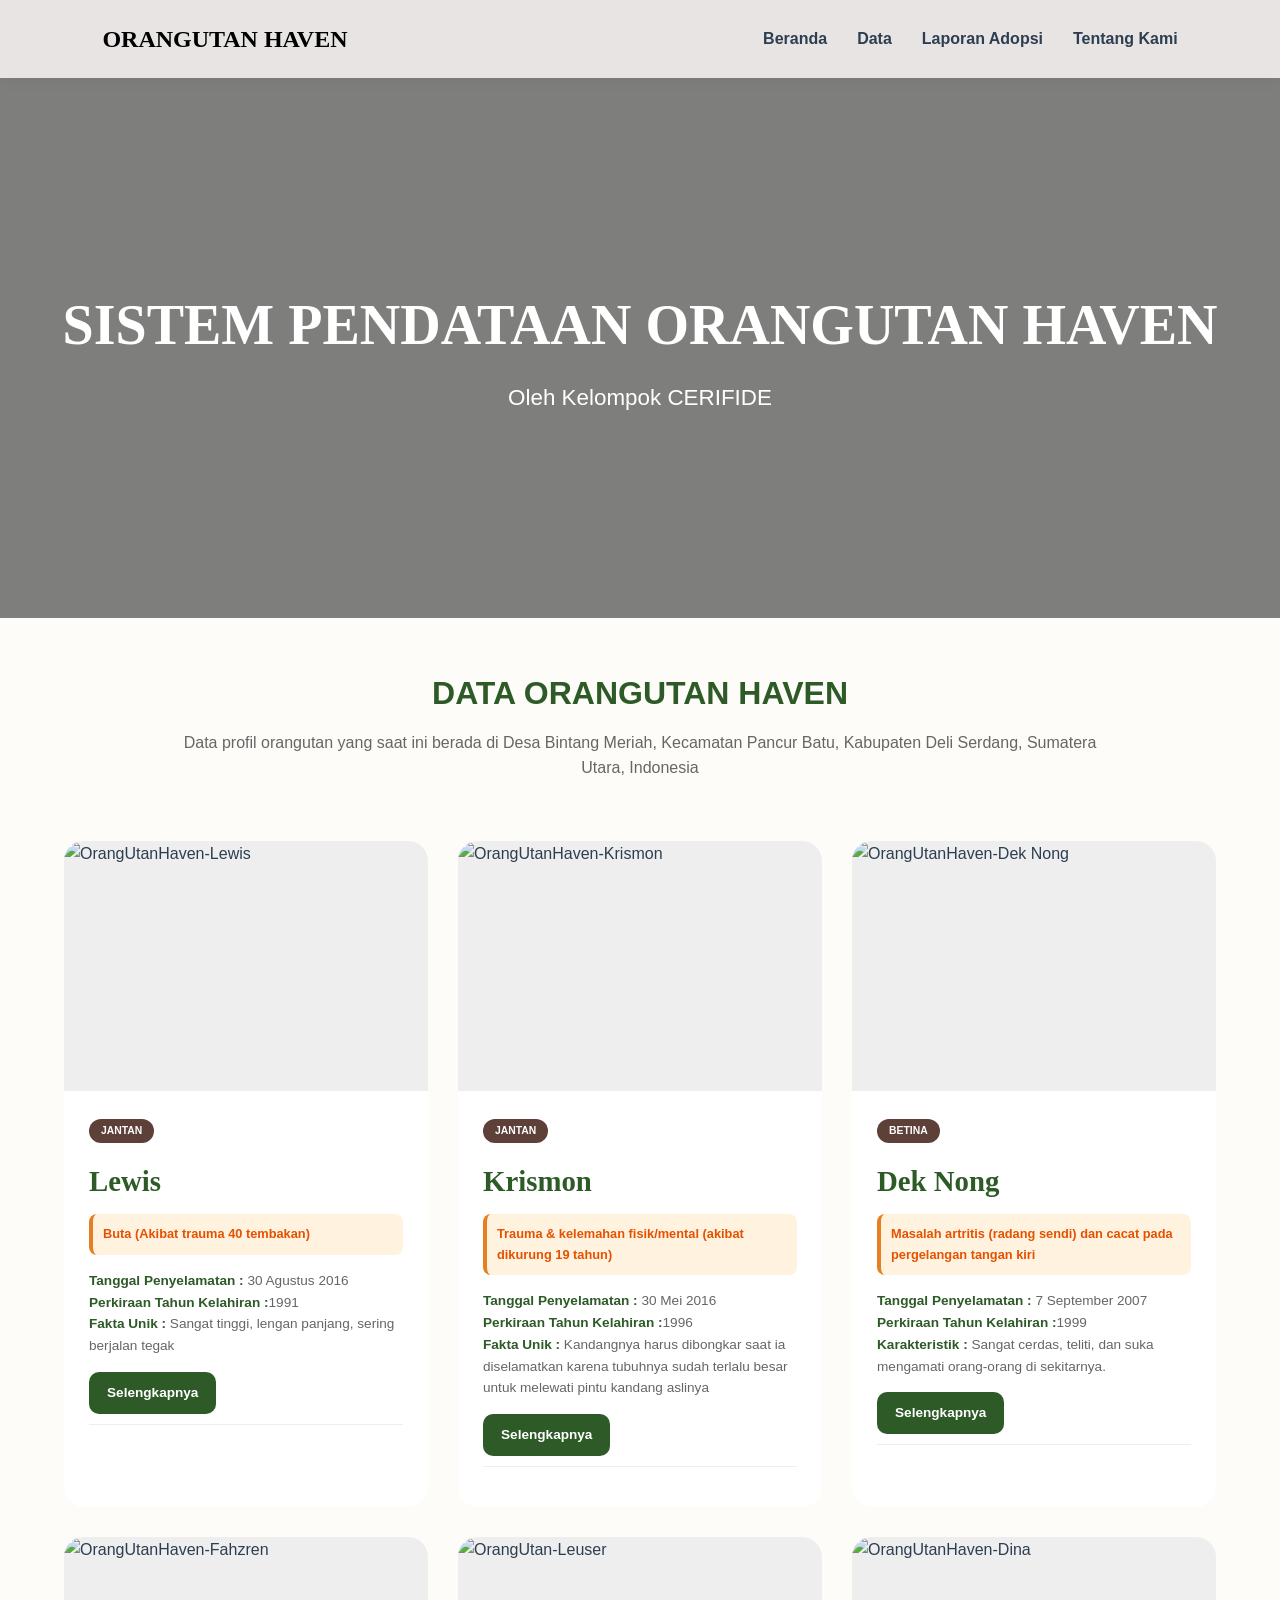
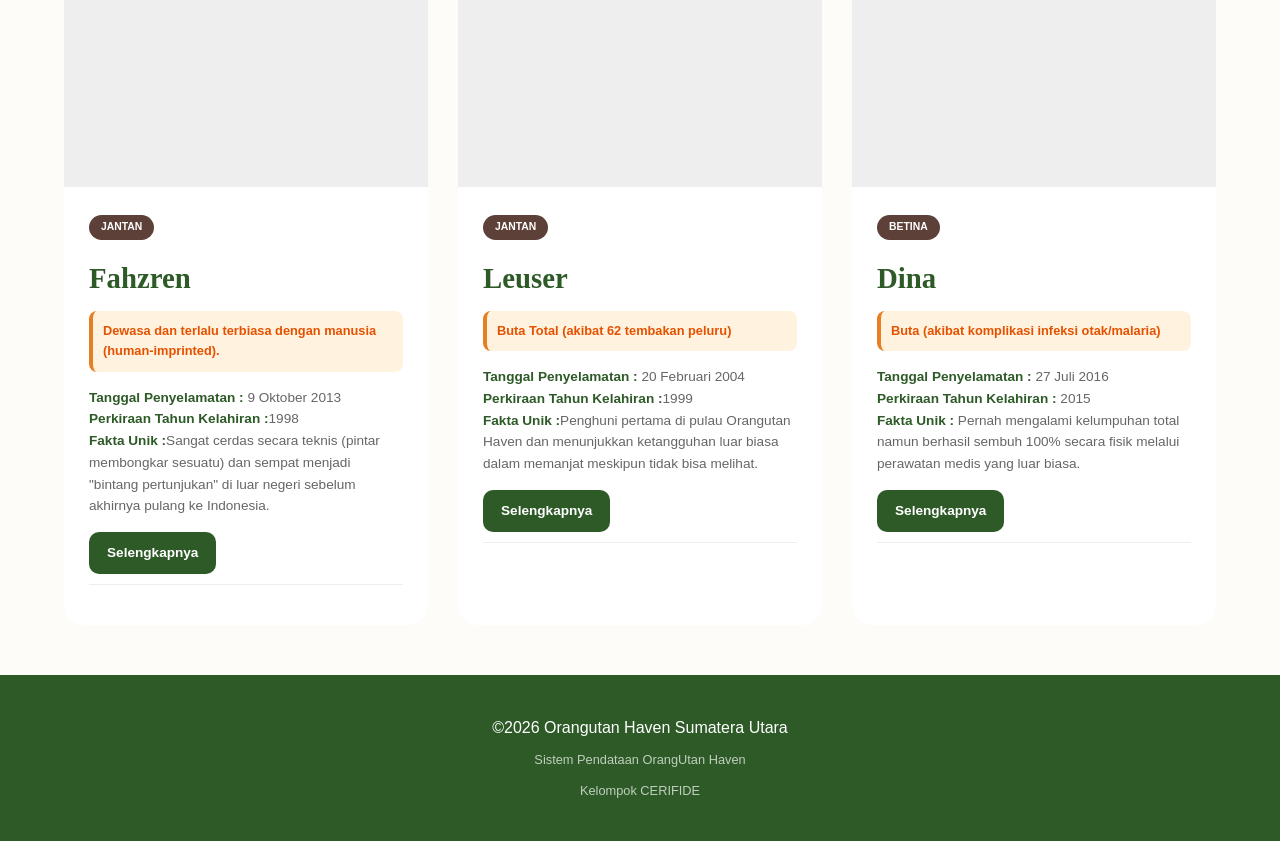
==== index.html @ 60b12d13 "Add files via upload" ====
<!DOCTYPE html>
<html lang="en">
<head>
    <meta charset="UTF-8">
    <meta name="viewport" content="width=device-width, initial-scale=1.0">
    <title>BERANDA</title>

    <link rel="stylesheet" href="tes.css">

<body>
    <nav>
        <div class="logo">ORANGUTAN HAVEN</div>
        <ul class="nav-links">
            <li><a href="index.html">Beranda</a></li>
            <li><a href="index.html #DATA ORANGUTAN HAVEN">Data</a></li>
            <li><a href="LaporanAdopsi.html">Laporan Adopsi</a></li>
            <li><a href="tentangkami.html">Tentang Kami</a></li>
        </ul>
    </nav>

    <header class="hero">
        <h1>SISTEM PENDATAAN ORANGUTAN HAVEN</h1>
        <h2>Oleh Kelompok CERIFIDE</h2></p>
    </header>


    <div class="section-title">
            <h2 id="DATA ORANGUTAN HAVEN">DATA ORANGUTAN HAVEN</h2>
            <p>Data profil orangutan yang saat ini berada di Desa Bintang Meriah, Kecamatan Pancur Batu, Kabupaten Deli Serdang, Sumatera Utara, Indonesia</p>
        </div>

        <div class="grid-profiles">
            
            <div class="profile-card">
                <div class="profile-img-wrapper">
                    <img src="https://orangutanhaven.com/wp-content/uploads/brizy/imgs/Lewis-scaled-701x394x136x53x430x288x1773990435.jpg" alt="OrangUtanHaven-Lewis">
                </div>
                <div class="card-content">
                    <span class="gender-badge">Jantan</span>
                    <h3>Lewis</h3>
                    <div class="condition-box">Buta (Akibat trauma 40 tembakan) </div>
                    <div class="meta-info">
                        <p><b>Tanggal Penyelamatan :</b> 30 Agustus 2016</p>
                        <p><b>Perkiraan Tahun Kelahiran :</b>1991</p>
                        <p><b>Fakta Unik :</b> Sangat tinggi, lengan panjang, sering berjalan tegak</p>
                    <a href="Lewis.html">Selengkapnya</a>
                    </div>
                </div>
            </div>

            <div class="profile-card">
                <div class="profile-img-wrapper">
                    <img src="https://orangutanhaven.com/wp-content/uploads/2025/10/Krismon-scaled.jpg" alt="OrangUtanHaven-Krismon">
                </div>
                <div class="card-content">
                    <span class="gender-badge">Jantan</span>
                    <h3>Krismon</h3>
                    <div class="condition-box">Trauma & kelemahan fisik/mental (akibat dikurung 19 tahun)</div>
                    <div class="meta-info">
                        <p><b>Tanggal Penyelamatan :</b> 30 Mei 2016</p>
                        <p><b>Perkiraan Tahun Kelahiran :</b>1996</p>
                        <p><b>Fakta Unik :</b> Kandangnya harus dibongkar saat ia diselamatkan karena tubuhnya sudah terlalu besar untuk melewati pintu kandang aslinya</p>
                    <a href="Krismon.html">Selengkapnya</a>
                    </div>
                </div>
            </div>

            <div class="profile-card">
                <div class="profile-img-wrapper">
                    <img src="https://orangutanhaven.com/wp-content/uploads/2025/10/Dek-Nong-scaled.jpg" alt="OrangUtanHaven-Dek Nong">
                </div>
                <div class="card-content">
                    <span class="gender-badge">Betina</span>
                    <h3>Dek Nong</h3>
                    <div class="condition-box">Masalah artritis (radang sendi) dan cacat pada pergelangan tangan kiri</div>
                    <div class="meta-info">
                        <p><b>Tanggal Penyelamatan :</b> 7 September 2007</p>
                        <p><b>Perkiraan Tahun Kelahiran :</b>1999</p>
                        <p><b>Karakteristik :</b> Sangat cerdas, teliti, dan suka mengamati orang-orang di sekitarnya.</p>
                        <a href="DekNongg.html">Selengkapnya</a>
                    </div>
                </div>
            </div>

            <div class="profile-card">
                <div class="profile-img-wrapper">
                    <img src="https://orangutanhaven.com/wp-content/uploads/2025/10/Fahzren_Armin_Dett_6-scaled.jpg" alt="OrangUtanHaven-Fahzren">
                </div>
                <div class="card-content">
                    <span class="gender-badge">Jantan</span>
                    <h3>Fahzren</h3>
                    <div class="condition-box">Dewasa dan terlalu terbiasa dengan manusia (human-imprinted).</div>
                    <div class="meta-info">
                        <p><b>Tanggal Penyelamatan :</b> 9 Oktober 2013</p>
                        <p><b>Perkiraan Tahun Kelahiran :</b>1998</p>
                        <p><b>Fakta Unik :</b>Sangat cerdas secara teknis (pintar membongkar sesuatu) dan sempat menjadi "bintang pertunjukan" di luar negeri sebelum akhirnya pulang ke Indonesia.</p>
                    <a href="Fahzren.html">Selengkapnya</a>
                    </div>
                 </div>
            </div>

            <div class="profile-card">
                <div class="profile-img-wrapper">
                    <img src="https://orangutanhaven.com/wp-content/uploads/brizy/imgs/Leuser-Island-Haven23-scaled-778x519x174x116x430x287x1773990661.jpg" alt="OrangUtan-Leuser">
                </div>
                <div class="card-content">
                    <span class="gender-badge">Jantan</span>
                    <h3>Leuser</h3>
                    <div class="condition-box">Buta Total (akibat 62 tembakan peluru)</div>
                    <div class="meta-info">
                        <p><b>Tanggal Penyelamatan :</b> 20 Februari 2004</p>
                        <p><b>Perkiraan Tahun Kelahiran :</b>1999</p>
                        <p><b>Fakta Unik :</b>Penghuni pertama di pulau Orangutan Haven dan menunjukkan ketangguhan luar biasa dalam memanjat meskipun tidak bisa melihat.</p>
                    <a href="Leuser.html">Selengkapnya</a>
                    </div>
                 </div>
            </div>

            <div class="profile-card">
                <div class="profile-img-wrapper">
                    <img src="https://orangutanhaven.com/wp-content/uploads/2025/10/Dina-scaled.jpg" alt="OrangUtanHaven-Dina">
                </div>
                <div class="card-content">
                    <span class="gender-badge">Betina</span>
                    <h3>Dina</h3>
                    <div class="condition-box">Buta (akibat komplikasi infeksi otak/malaria)</div>
                    <div class="meta-info">
                        <p><b>Tanggal Penyelamatan :</b> 27 Juli 2016</p>
                        <p><b>Perkiraan Tahun Kelahiran :</b> 2015</p>
                        <p><b>Fakta Unik :</b> Pernah mengalami kelumpuhan total namun berhasil sembuh 100% secara fisik melalui perawatan medis yang luar biasa.</p>
                    <a href="Dina.html">Selengkapnya</a>
                    </div>
                 </div>
            </div>

        </div>
    </div>

    <footer>
        <p>©2026 Orangutan Haven Sumatera Utara</p>
        <p style="font-size: 0.8rem; margin-top: 10px; opacity: 0.7;">Sistem Pendataan OrangUtan Haven</p>
        <p style="font-size: 0.8rem; margin-top: 10px; opacity: 0.7;">Kelompok CERIFIDE</p>

    </footer>

</body>
</html>
---- tes.css ----
:root{
    --primary-green:#2d5a27;
    --earth-brown:#5d4037;
    --accent-orange:#e67e22;
    --light-bg:#fdfcf8;
    --text-dark:#2c3e50;
}

*{
    margin:0;
    padding:0;
    box-sizing:border-box;
}

body{
    font-family:'Montserrat',sans-serif;
    background-color:var(--light-bg);
    color:var(--text-dark);
    line-height:1.6;
}

/* =====================
   NAVBAR
===================== */

nav{
    display:flex;
    justify-content:space-between;
    align-items:center;
    padding:20px 8%;
    background:rgb(233,228,228);
    position:sticky;
    top:0;
    z-index:1000;
    box-shadow:0 2px 15px rgba(0,0,0,.05);
}

.logo{
    font-family:'Playfair Display',serif;
    font-weight:700;
    font-size:1.5rem;
    color:black;
}

.nav-links{
    list-style:none;
    display:flex;
}

.nav-links li{
    margin-left:30px;
}

.nav-links a{
    text-decoration:none;
    color:var(--text-dark);
    font-weight:600;
    transition:.3s;
}

.nav-links a:hover{
    color:var(--accent-orange);
}

/* =====================
   HERO
===================== */

.hero{
    height:60vh;
    background:
    linear-gradient(rgba(0,0,0,.5),rgba(0,0,0,.5)),
    url("https://www.orang-utans-in-not.org/wp-content/uploads/2022/03/orangutan-haven_sumatra_luftbild-1024x506.jpg");

    background-size:cover;
    background-position:center;

    display:flex;
    flex-direction:column;
    justify-content:center;
    align-items:center;

    color:white;
    text-align:center;
    padding:0 20px;
}

.hero h1{
    font-family:'Playfair Display',serif;
    font-size:3.5rem;
    margin-bottom:10px;
}

.hero h2{
    font-size:1.4rem;
    font-weight:400;
}

/* =====================
   JUDUL SECTION
===================== */

.section-title{
    text-align:center;
    max-width:1000px;
    margin:50px auto;
    padding:0 20px;
}

.section-title h2{
    color:var(--primary-green);
    font-size:2rem;
    margin-bottom:10px;
}

.section-title p{
    color:#666;
}

/* =====================
   GRID PROFILE
===================== */

.grid-profiles{
    width:90%;
    max-width:1400px;
    margin:0 auto 50px;

    display:grid;
    grid-template-columns:repeat(auto-fill,minmax(350px,1fr));
    gap:30px;
}

/* =====================
   CARD
===================== */

.profile-card{
    background:white;
    border-radius:20px;
    overflow:hidden;
    box-shadow:0 10px 30px rgba(0,0,0,.08);
    transition:.3s;
}

.profile-card:hover{
    transform:translateY(-10px);
}

/* =====================
   GAMBAR
===================== */

.profile-img-wrapper{
    width:100%;
    height:250px;
    overflow:hidden;
}

.profile-img-wrapper img{
    width:100%;
    height:100%;
    object-fit:cover;
    transition:.5s;
}

.profile-card:hover img{
    transform:scale(1.05);
}

/* =====================
   ISI CARD
===================== */

.card-content{
    padding:25px;
}

.card-content h3{
    font-family:'Playfair Display',serif;
    font-size:1.8rem;
    color:var(--primary-green);
    margin-bottom:10px;
}

.gender-badge{
    display:inline-block;
    background:var(--earth-brown);
    color:white;
    padding:4px 12px;
    border-radius:20px;
    font-size:.7rem;
    font-weight:700;
    text-transform:uppercase;
    margin-bottom:15px;
}

.condition-box{
    background:#fff3e0;
    color:#e65100;
    padding:10px;
    border-radius:8px;
    border-left:4px solid var(--accent-orange);
    font-size:.8rem;
    font-weight:600;
    margin-bottom:15px;
}

.meta-info{
    font-size:.85rem;
    color:#666;
    border-bottom:1px solid #eee;
    padding-bottom:10px;
}

.meta-info b{
    color:var(--primary-green);
}

/* =====================
   TOMBOL
===================== */

.meta-info a{
    display:inline-block;
    margin-top:15px;
    padding:10px 18px;
    background:var(--primary-green);
    color:white;
    text-decoration:none;
    border-radius:10px;
    font-weight:600;
    transition:.3s;
}

.meta-info a:hover{
    background:var(--accent-orange);
}

/* =====================
   FOOTER
===================== */

footer{
    background:var(--primary-green);
    color:white;
    text-align:center;
    padding:40px 20px;
}

/* =====================
   RESPONSIVE
===================== */

@media(max-width:992px){

    .grid-profiles{
        grid-template-columns:repeat(2,1fr);
    }
}

@media(max-width:768px){

    .hero h1{
        font-size:2.2rem;
    }

    .hero h2{
        font-size:1rem;
    }

    .grid-profiles{
        grid-template-columns:1fr;
    }

    .nav-links li{
        margin-left:15px;
    }
}


/* MAIN CONTENT - FORM SECTION */



        .container {



            max-width: 1000px;



            margin: -50px auto 50px;



            background: white;



            padding: 40px;



            



            display: flex;



            justify-content: center;



            border-radius: 15px;



            box-shadow: 0 20px 40px rgba(0,0,0,0.1);



        }







        .section-title {



            text-align: center;



            margin-bottom: 60px;



        }







        .section-title h5,



        .section-title h4 {



            margin: 10px;



            color: var(--primary-green);



            font-size: 2rem;



            margin-bottom: 10px;



        }







        /* FORM STYLING */



        .registration-form {



            display: grid;



            grid-template-columns: 1fr 1fr;



            gap: 25px;



        }







        .form-group {



            display: flex;



            flex-direction: column;



            width: 100%;



            position: fixed;



        }







        .form-group.full-width {



            grid-column: span 2;



        }







        label {



            font-weight: 700;



            margin-bottom: 8px;



            font-size: 0.85rem;



            text-transform: uppercase;



            letter-spacing: 1px;



            color: var(--earth-brown);



        }







        input, select, textarea {



            padding: 12px 15px;



            border: 2px solid #eee;



            border-radius: 8px;



            font-family: inherit;



            transition: 0.3s;



        }







        input:focus, select:focus, textarea:focus {



            border-color: var(--primary-green);



            outline: none;



            background-color: #f9fbf9;



        }











        /* DATA TABLE PREVIEW */



        .data-preview {



            margin-top: 50px;



            overflow-x: auto;



        }







        table {



            width: 100%;



            border-collapse: collapse;



            margin-top: 20px;



        }







        table th {



            background: #f4f7f4;



            color: var(--primary-green);



            text-align: left;



            padding: 15px;



            border-bottom: 2px solid var(--primary-green);



        }







        table td {



            padding: 15px;



            border-bottom: 1px solid #eee;



        }







        /* FOOTER */



        footer {



            background: var(--primary-green);



            color: white;



            text-align: center;



            padding: 40px 0;



            margin-top: 50px;



        }







        /* RESPONSIVE */



        @media (max-width: 768px) {



            .registration-form {



                grid-template-columns: 1fr;



            }



            .form-group.full-width {



                grid-column: span 1;



            }



            .hero h1 {



                font-size: 2.2rem;



            }



        }







        /* PROFILE GRID */



        .grid-profiles {



            display: grid;



            grid-template-columns: repeat(auto-fill, minmax(350px, 1fr));



            gap: 30px;



        }







        .profile-card {



            background: white;



            border-radius: 20px;



            overflow: hidden;



            box-shadow: var(--shadow);



            display: flex;



            flex-direction: column;



            transition: transform 0.3s ease;



        }







        .profile-card:hover { transform: translateY(-10px); }







        /* GAMBAR PROFIL */



        .profile-img-wrapper {



            width: 100%;



            height: 250px;



            overflow: hidden;



            background: #eee;



        }







        .profile-img-wrapper img {



            width: 100%;



            height: 100%;



            object-fit: cover;



            transition: 0.5s;



        }







        .profile-card:hover img { transform: scale(1.05); }







        .card-content { padding: 25px; }







        .card-content h3 { font-family: 'Playfair Display', serif; font-size: 1.8rem; color: var(--primary-green); margin-bottom: 10px; }







        .gender-badge {



            display: inline-block;



            font-size: 0.65rem;



            background: var(--earth-brown);



            color: white;



            padding: 4px 12px;



            border-radius: 20px;



            text-transform: uppercase;



            font-weight: 700;



            margin-bottom: 15px;



        }







        .condition-box {



            background: #fff3e0;



            color: #e65100;



            padding: 10px;



            border-radius: 8px;



            font-size: 0.8rem;



            font-weight: 600;



            margin-bottom: 15px;



            border-left: 4px solid var(--accent-orange);



        }







        .meta-info { font-size: 0.85rem; margin-bottom: 15px; color: #666; border-bottom: 1px solid #eee; padding-bottom: 10px; }



        .meta-info b { color: var(--primary-green); }







        .story-text { font-size: 0.9rem; color: #444; text-align: justify; line-height: 1.6; }















/* CARD INFORMATION */



.info-card {



    width: 80%;



    margin: 30px auto;



    margin-top: 30px;



    margin-bottom: 30px;



    padding: 30px;



    background: #f9f9f9;



    border-radius: 15px;



    text-align: center;



    border: 2px solid #ddd;



}







/* BUTTON ADOPSI */



.btn-adopsi {



    display: inline-block;



    margin-top: 20px;



    padding: 12px 25px;



    border: 2px solid #5a7cff;



    color: #5a7cff;



    text-decoration: none;



    border-radius: 10px;

    font-weight: bold;
    transition: 0.3s;
}
.btn-adopsi:hover {
    background: #5a7cff;
    color: white;
}
        .btn-submit {
            grid-column: span 2;
            background: var(--primary-green);
            color: white;
            padding: 15px;
            border: none;
            border-radius: 8px;
            font-weight: 700;
            font-size: 1rem;
            cursor: pointer;
            transition: 0.4s;
            margin-top: 10px;
        }
        .btn-submit:hover {
            background: var(--accent-orange);
            transform: translateY(-3px);
            box-shadow: 0 10px 20px rgba(230, 126, 34, 0.3);
        }
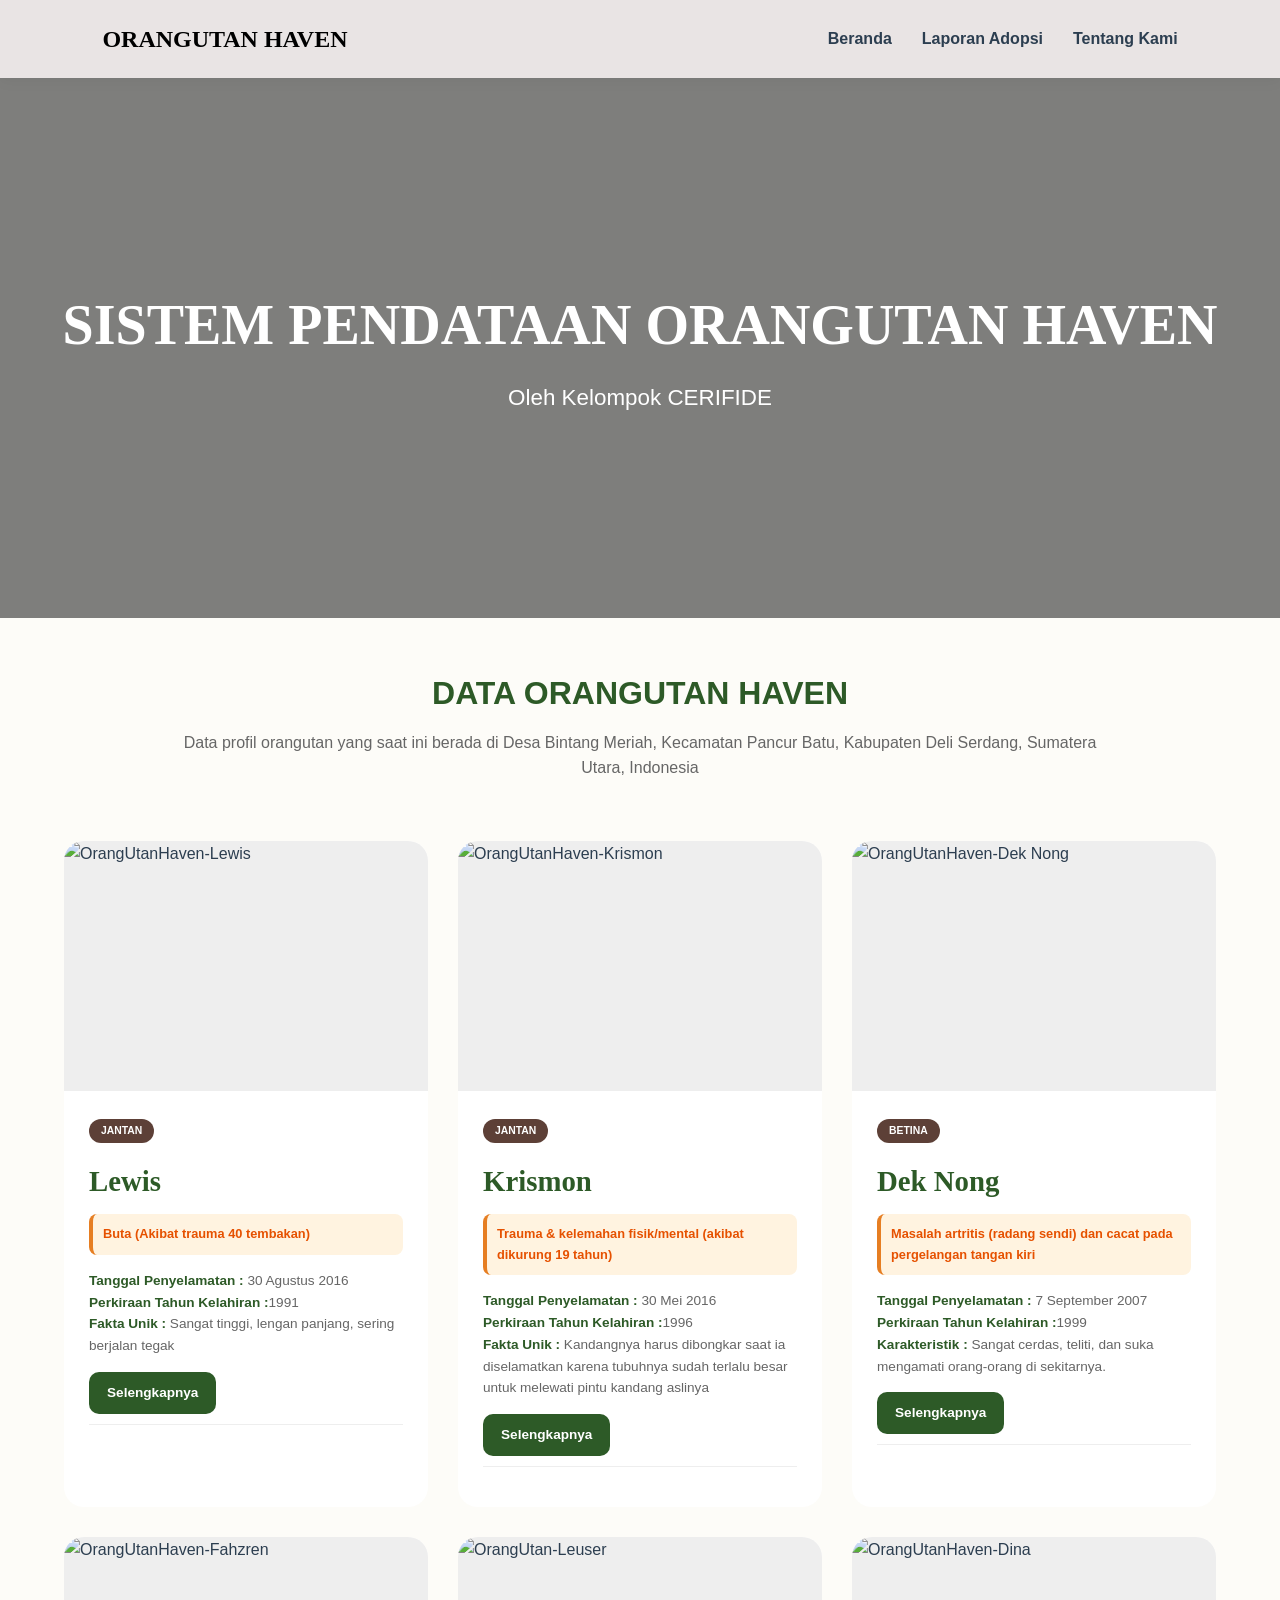
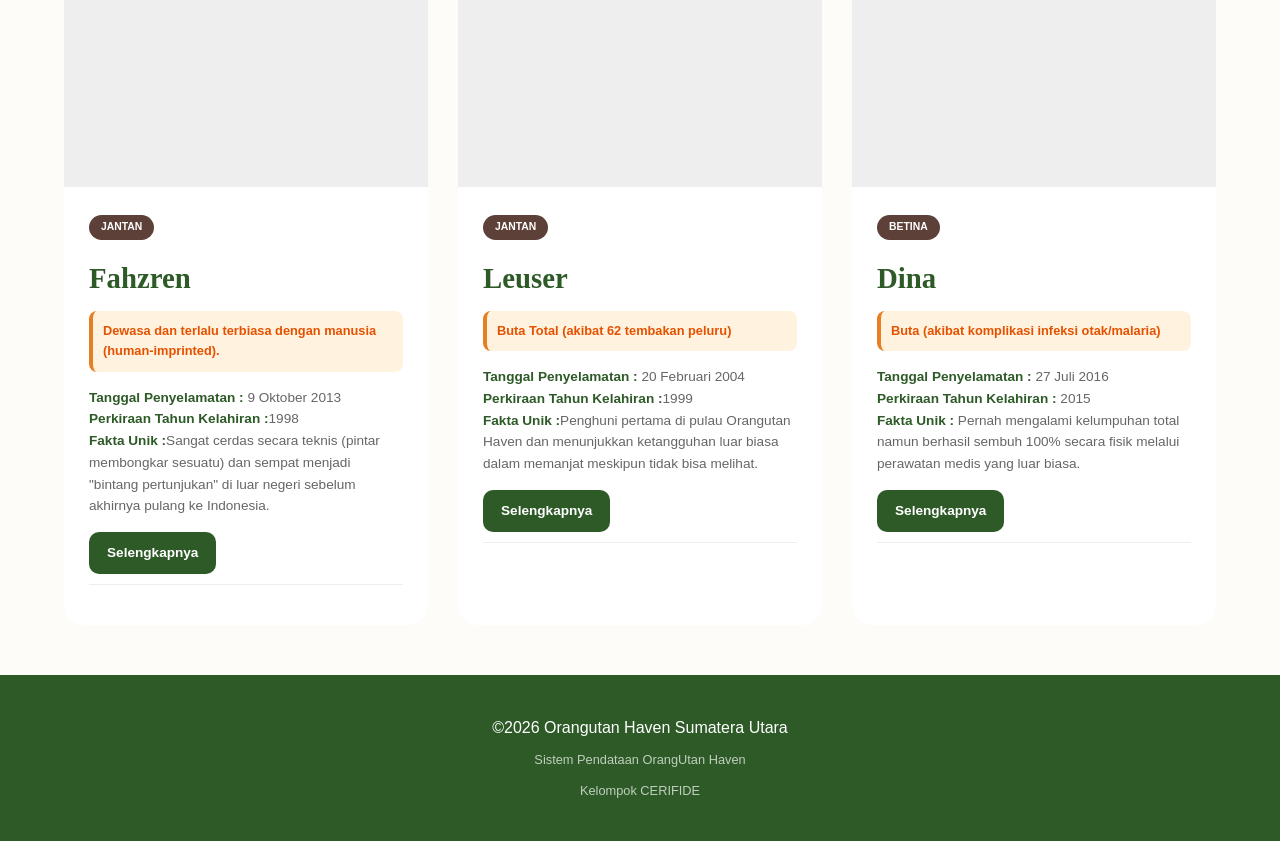
==== commit cdaae3a0: "Update index.html" ====
--- a/index.html
+++ b/index.html
@@ -12,7 +12,6 @@
         <div class="logo">ORANGUTAN HAVEN</div>
         <ul class="nav-links">
             <li><a href="index.html">Beranda</a></li>
-            <li><a href="index.html #DATA ORANGUTAN HAVEN">Data</a></li>
             <li><a href="LaporanAdopsi.html">Laporan Adopsi</a></li>
             <li><a href="tentangkami.html">Tentang Kami</a></li>
         </ul>
@@ -144,4 +143,4 @@
     </footer>
 
 </body>
-</html>+</html>
